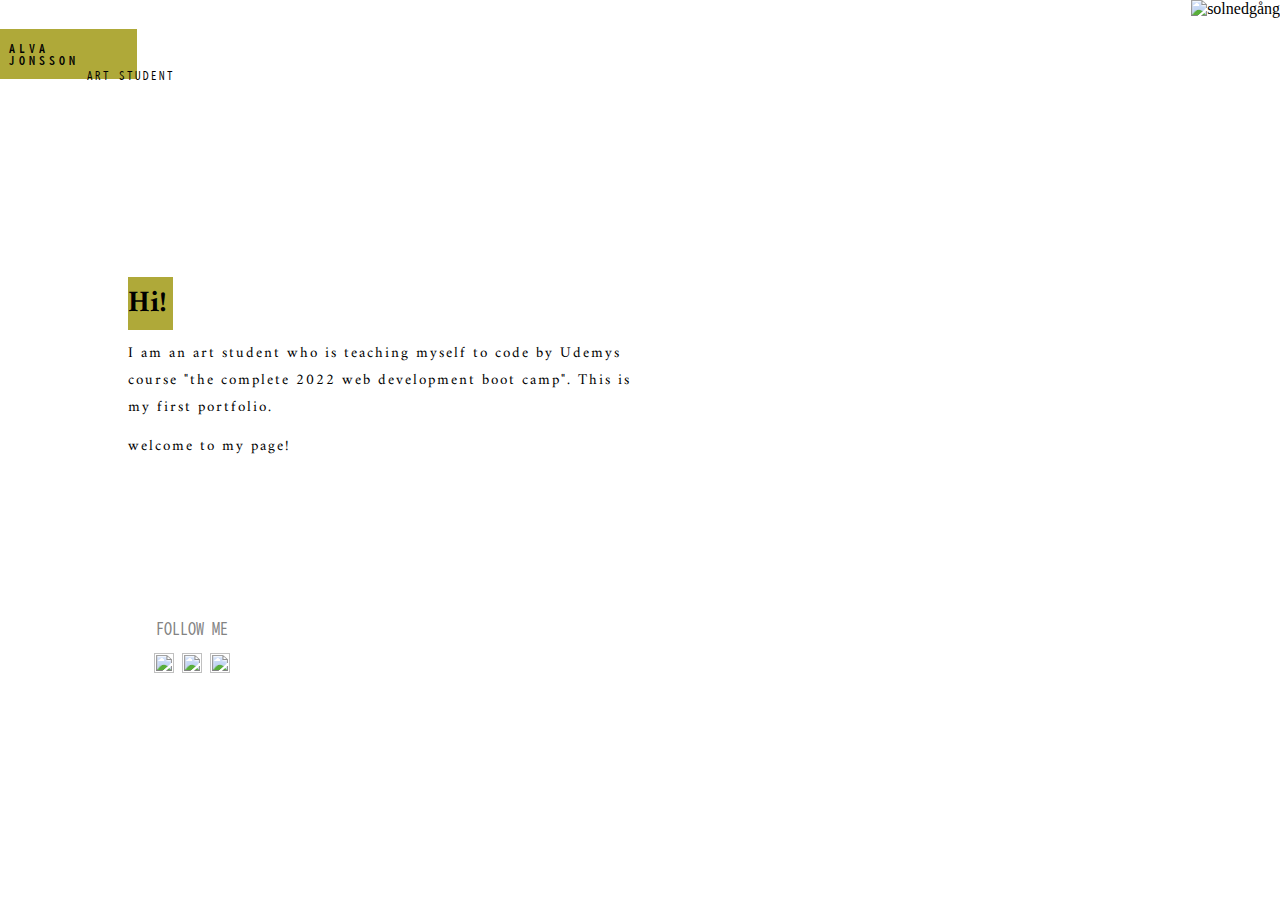
==== index.html @ 8d158ad2 "bild" ====
<!DOCTYPE html>
<html lang="en" dir="ltr">

<head>
  <meta charset="utf-8">
  <title>Alva Jonsson</title>
  <link rel="stylesheet" href="CSS/styles.css">
  <link rel="preconnect" href="https://fonts.googleapis.com">
  <link rel="preconnect" href="https://fonts.gstatic.com" crossorigin>

  <link>

  
  <link rel="preconnect" href="https://fonts.googleapis.com">
  <link rel="preconnect" href="https://fonts.gstatic.com" crossorigin>
  <link href="https://fonts.googleapis.com/css2?family=Amiri&family=BIZ+UDGothic&family=BIZ+UDPMincho&family=Raleway:wght@100&display=swap" rel="stylesheet">
  <link href="https://fonts.googleapis.com/css2?family=Amiri&family=BIZ+UDGothic&family=BIZ+UDPMincho&display=swap" rel="stylesheet">
</head>

<body>
  <img height="800" width="900" src="/Users/alvajonsson/Desktop/namnlös mapp/Foto 2019-05-08 05 57 55 (kopia).jpg" alt="solnedgång">

  <div class="header">
    <h5>ALVA JONSSON</h5>
  </div>
  <div class="header-text">
    <p>ART STUDENT</p>
  </div>

  <div class="intro">
    <h1>Hi!</h1>
    <p class="intro-text">I am an art student who is teaching myself to code by Udemys course <a class="udemy"href="https://www.udemy.com/course/the-complete-web-development-bootcamp/">"the complete 2022 web development boot camp".</a>

      This is my first portfolio.</p>
    <h4>welcome to my page!</h4>
  </div>
  <div class="pages">
    <a class="pages-links" href="file:///Users/alvajonsson/Desktop/namnlo%CC%88s%20mapp/Alvas-homepage/art.index.html">ART</a> <br>
    <a class="pages-links" href="file:///Users/alvajonsson/Desktop/namnlo%CC%88s%20mapp/Alvas-homepage/travel.index.html">TRAVEL</a><br>
    <a class="pages-links" href="file:///Users/alvajonsson/Desktop/namnlo%CC%88s%20mapp/Alvas-homepage/experiences.index.html">EXPERIENCES</a><br>
    <a class="pages-links" href="file:///Users/alvajonsson/Desktop/namnlo%CC%88s%20mapp/Alvas-homepage/aboutme.index.html">ABOUT ME</a><br>
  </div>
  <div class="contact-block">
    <p class="follow-me"> FOLLOW ME</p>
    <a href="https://www.linkedin.com/in/alva-jonsson/#"> <img height="20" width="20" src="/Users/alvajonsson/Desktop/namnlös mapp/Alvas-homepage/linkedin-clipart.png" alt=""></a>
    <a href="https://www.instagram.com/alvajonsson97/"><img height="20" width="20" src="/Users/alvajonsson/Desktop/namnlös mapp/Alvas-homepage/instagram.logo.png" alt=""></a>
    <a href="https://www.facebook.com/alva.jonsson.5#"><img height="20" width="20" src="/Users/alvajonsson/Desktop/namnlös mapp/Alvas-homepage/facebook-clipart-5.jpeg" alt=""></a>
  </div>



</body>

</html>
---- CSS/styles.css ----
html {
  background: no-repeat center center fixed;
  background-size: cover;
  height: 100%;
  overflow: hidden;
}

body {
  margin: 0px;
  text-align: right;
}

img {
  position: relative;
  margin: 0;
}

h1 {
  background-color: #AFA939;
  width: 45px;
  font-size: 30px;
  margin: 7px 0;
  font-family: 'Amiri', serif;
}

h4 {
  font-size: 15px;
  margin: 2px 0;
    font-family: 'Amiri', serif;
    font-weight: lighter;
    letter-spacing: 2px;
}

h5{
  position: absolute;
font-size: 12px;
width: 5%;
top: 1%;
left:0%;
background-color: #AFA939;
padding: 1% 5% 1% 0.7%;
text-align: left;
font-family: 'BIZ UDGothic', sans-serif;
letter-spacing: 4px;

}

.intro-text {
  font-size: 15px;
  margin: 10px 0 12px 0;
  letter-spacing: 2px;
  font-family: 'Amiri', serif;
}

.udemy{
  text-decoration: none;
  color: black;
}

.udemy:hover{
  text-decoration: none;
  background-color: #AFA939;
}

/* länkarna tiil höger/**/
.pages-links {
  font-size: 50px;
  text-decoration: none;
  color: white;
  letter-spacing: 10px;
  line-height: 65px;
  font-family: 'Amiri', serif;
}

.pages {
  bottom: 10%;
  right: 5%;
  position: absolute;
  width: 40%;
  text-transform: full-width;
  font-family: 'Amiri', serif;
  line-height: 70px;
}

.pages-links:hover {
  font-size: 60px;
  background-color:;
  text-decoration:
}

.small-pages {
  bottom: 30%;
  right: 10%;
  width: 20%;
}

/*välkomstexten/**/
.intro {
  top: 30%;
  left: 10%;
  position: absolute;
  color: black;
  text-align: left;
  width: 40%;
}

/*contact links to facebook osv.../**/
.contact-block {
  width: 20%;
  left: 5%;
  bottom: 25%;
  position: absolute;
  color: #838383;
  display: inline;
  text-align: center;
  font-family: 'BIZ UDGothic', sans-serif;
}

.contact-links {
  color: black;
  text-decoration: none;
}



.header-text {
  font-size: 11px;
  width: 15%;
  top: 6.5%;
  left: 2.7%;
  font-family: 'BIZ UDGothic', sans-serif;
  position: absolute;
  color: black;
  text-align: center;
  letter-spacing: 2px;
}
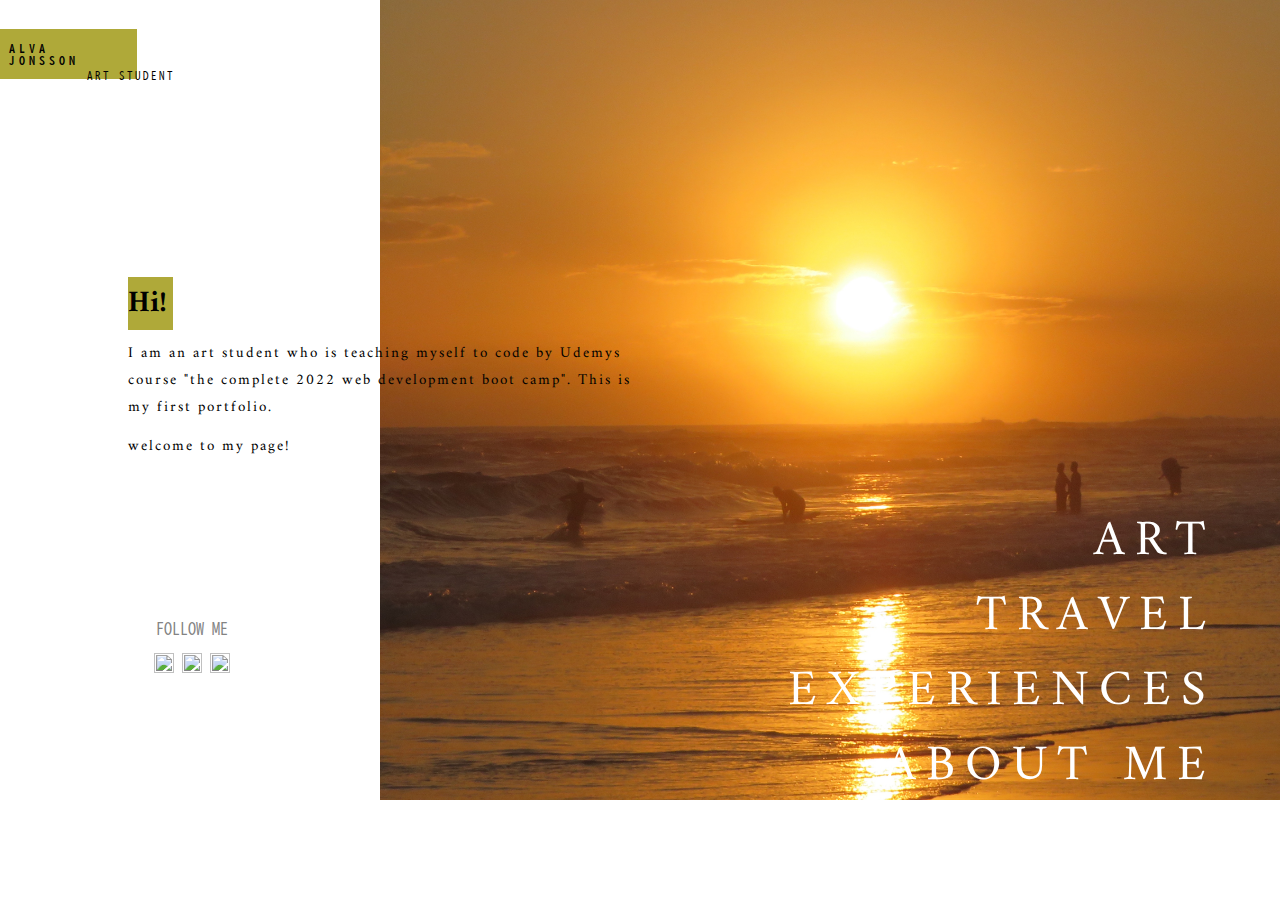
==== commit ee7b7187: "Update index.html" ====
--- a/index.html
+++ b/index.html
@@ -18,7 +18,7 @@
 </head>
 
 <body>
-  <img height="800" width="900" src="/Users/alvajonsson/Desktop/namnlös mapp/Foto 2019-05-08 05 57 55 (kopia).jpg" alt="solnedgång">
+  <img height="800" width="900" src="travel/bali/sunset.jpg" alt="solnedgång">
 
   <div class="header">
     <h5>ALVA JONSSON</h5>
@@ -35,16 +35,16 @@
     <h4>welcome to my page!</h4>
   </div>
   <div class="pages">
-    <a class="pages-links" href="file:///Users/alvajonsson/Desktop/namnlo%CC%88s%20mapp/Alvas-homepage/art.index.html">ART</a> <br>
-    <a class="pages-links" href="file:///Users/alvajonsson/Desktop/namnlo%CC%88s%20mapp/Alvas-homepage/travel.index.html">TRAVEL</a><br>
-    <a class="pages-links" href="file:///Users/alvajonsson/Desktop/namnlo%CC%88s%20mapp/Alvas-homepage/experiences.index.html">EXPERIENCES</a><br>
-    <a class="pages-links" href="file:///Users/alvajonsson/Desktop/namnlo%CC%88s%20mapp/Alvas-homepage/aboutme.index.html">ABOUT ME</a><br>
+    <a class="pages-links" href="file:///Users/alvajonsson/Desktop/namnlo%CC%88s%20mapp/art.index.html">ART</a> <br>
+    <a class="pages-links" href="file:///Users/alvajonsson/Desktop/namnlo%CC%88s%20mapp/travel.index.html">TRAVEL</a><br>
+    <a class="pages-links" href="file:///Users/alvajonsson/Desktop/namnlo%CC%88s%20mapp/experiences.index.html">EXPERIENCES</a><br>
+    <a class="pages-links" href="file:///Users/alvajonsson/Desktop/namnlo%CC%88s%20mapp/aboutme.index.html">ABOUT ME</a><br>
   </div>
   <div class="contact-block">
     <p class="follow-me"> FOLLOW ME</p>
-    <a href="https://www.linkedin.com/in/alva-jonsson/#"> <img height="20" width="20" src="/Users/alvajonsson/Desktop/namnlös mapp/Alvas-homepage/linkedin-clipart.png" alt=""></a>
-    <a href="https://www.instagram.com/alvajonsson97/"><img height="20" width="20" src="/Users/alvajonsson/Desktop/namnlös mapp/Alvas-homepage/instagram.logo.png" alt=""></a>
-    <a href="https://www.facebook.com/alva.jonsson.5#"><img height="20" width="20" src="/Users/alvajonsson/Desktop/namnlös mapp/Alvas-homepage/facebook-clipart-5.jpeg" alt=""></a>
+    <a href="https://www.linkedin.com/in/alva-jonsson/#"> <img height="20" width="20" src="/Users/alvajonsson/Desktop/art/linkedin-clipart.png" alt=""></a>
+    <a href="https://www.instagram.com/alvajonsson97/"><img height="20" width="20" src="/Users/alvajonsson/Desktop/art/instagram.logo.png" alt=""></a>
+    <a href="https://www.facebook.com/alva.jonsson.5#"><img height="20" width="20" src="/Users/alvajonsson/Desktop/art/facebook-clipart-5.jpeg" alt=""></a>
   </div>
 
 
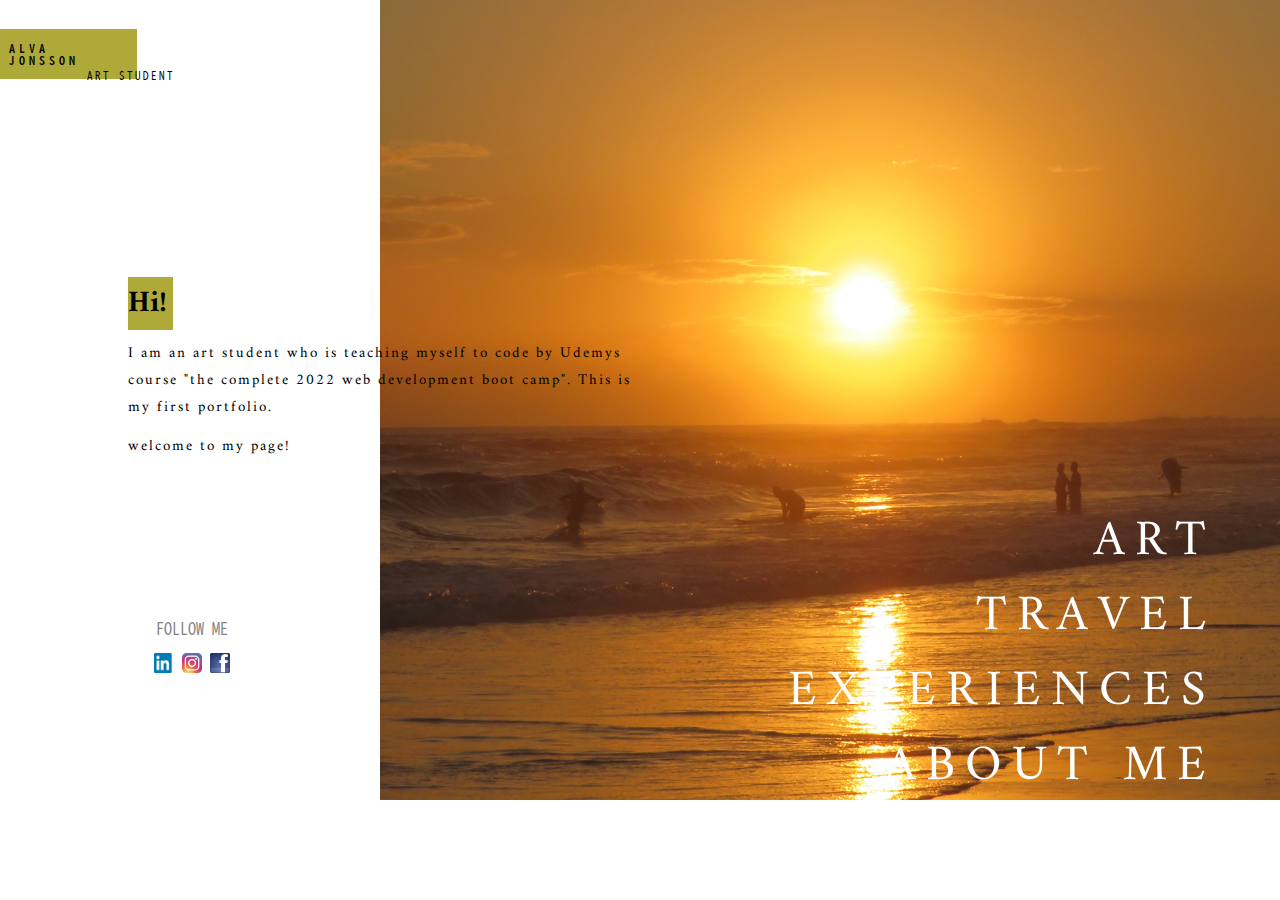
==== commit bb5d74d8: "final image fix" ====
--- a/index.html
+++ b/index.html
@@ -42,9 +42,9 @@
   </div>
   <div class="contact-block">
     <p class="follow-me"> FOLLOW ME</p>
-    <a href="https://www.linkedin.com/in/alva-jonsson/#"> <img height="20" width="20" src="/Users/alvajonsson/Desktop/art/linkedin-clipart.png" alt=""></a>
-    <a href="https://www.instagram.com/alvajonsson97/"><img height="20" width="20" src="/Users/alvajonsson/Desktop/art/instagram.logo.png" alt=""></a>
-    <a href="https://www.facebook.com/alva.jonsson.5#"><img height="20" width="20" src="/Users/alvajonsson/Desktop/art/facebook-clipart-5.jpeg" alt=""></a>
+    <a href="https://www.linkedin.com/in/alva-jonsson/#"> <img height="20" width="20" src="art/linkedin-clipart.png" alt=""></a>
+    <a href="https://www.instagram.com/alvajonsson97/"><img height="20" width="20" src="art/instagram.logo.png" alt=""></a>
+    <a href="https://www.facebook.com/alva.jonsson.5#"><img height="20" width="20" src="art/facebook-clipart-5.jpeg" alt=""></a>
   </div>
 
 
